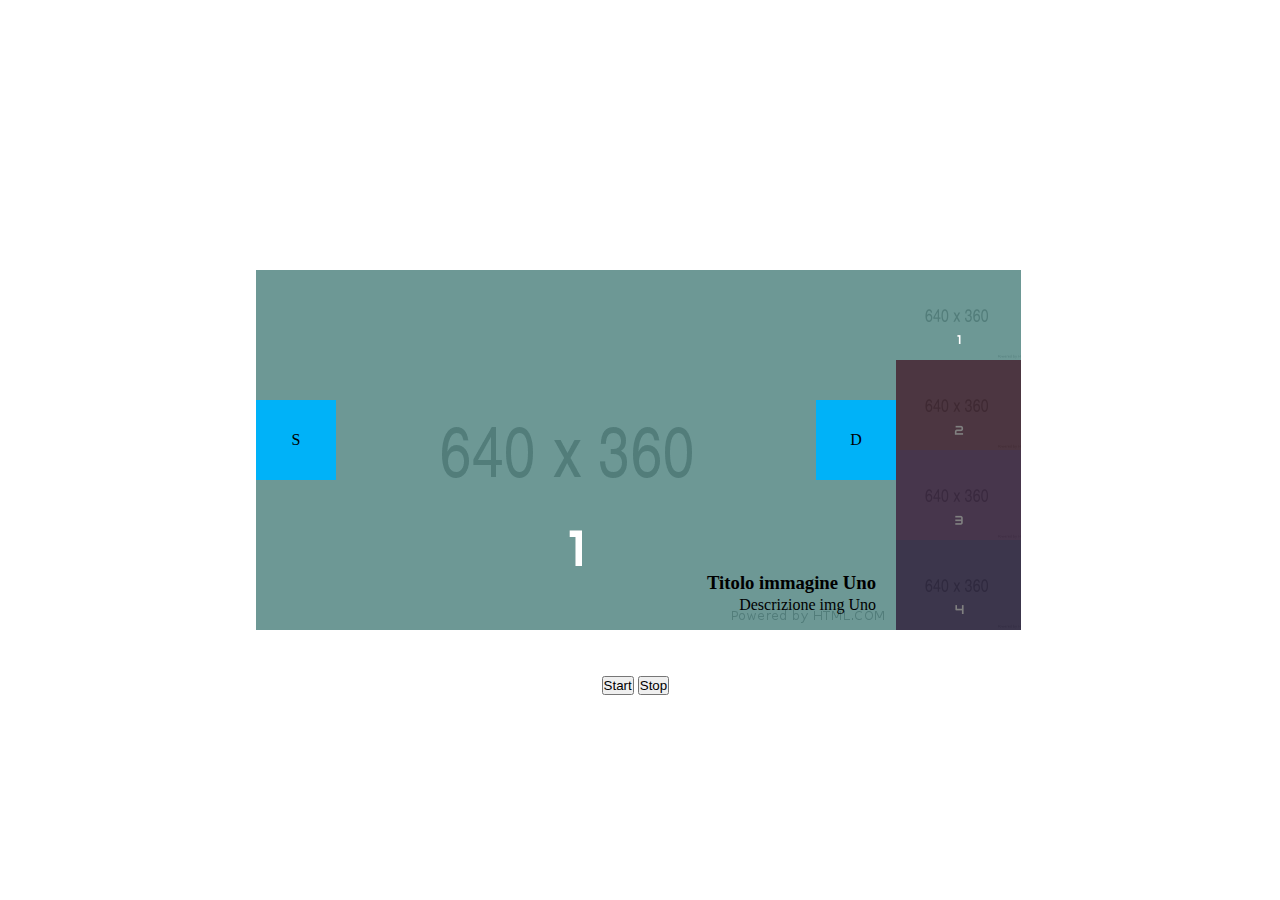
==== bonus 3/index.html @ 60ce1bd9 "add_bonus 3 start" ====
<!DOCTYPE html>
<html lang="en">
  <head>
    <meta charset="UTF-8" />
    <meta http-equiv="X-UA-Compatible" content="IE=edge" />
    <meta name="viewport" content="width=device-width, initial-scale=1.0" />
    <link rel="stylesheet" href="css/style.css" />
    <title>Carosello Array di Oggetti</title>
  </head>
  <body>
    <section class="sezioneSlide">
      <div class="slider-container">
        <div class="thumbnails"></div>
        <div class="frecce">
          <div class="freccia frecciaDestra"><p>D</p></div>
          <div class="freccia frecciaSinistra"><p>S</p></div>
        </div>
        <div class="slide"></div>
      </div>
    </section>
    <div class="buttons">
      <button class="start">Start</button>
      <button class="stop">Stop</button>
    </div>

    <script type="text/javascript" src="js/script.js"></script>
  </body>
</html>
---- bonus 3/css/style.css ----
* {
  margin: 0;
  padding: 0;
  box-sizing: border-box;
}

.slider-container {
  background-color: aquamarine;
  height: 360px;
  width: 640px;
  z-index: 100;

  position: relative;
  position: absolute;
  top: 50%;
  left: 50%;
  transform: translate(-60%, -50%);
}

.freccia {
  z-index: 200;
  width: 80px;
  height: 80px;
  background-color: rgb(0, 178, 248);
  display: flex;
  justify-content: center;
  align-items: center;
}

.frecciaDestra {
  position: absolute;
  right: 0;
  top: 50%;
  transform: translate(0px, -50px);
}

.frecciaSinistra {
  position: absolute;
  left: 0;
  top: 50%;
  transform: translate(0px, -50px);
}

.nascosta {
  display: none;
}

.visibile {
  display: block;
}

.slide {
  position: relative;
}

.title,
.desc {
  position: absolute;
  right: 20px;
}

.title {
  bottom: 40px;
}

.desc {
  bottom: 20px;
}

.thumbnails {
  background-color: rgb(0, 0, 0);
  height: 100%;
  width: 125px;
  position: absolute;
  z-index: 400;
  right: -125px;
  top: 0;
}

.immaginiThumb {
  height: calc(100% / 4);
}

.immaginiThumb img {
  width: 100%;
  height: 100%;
  object-fit: cover;
}

.shadow {
  opacity: 0.5;
}

.noShadow {
  opacity: 1;
}
.buttons {
  position: absolute;
  bottom: 205px;
  left: 47%;
}
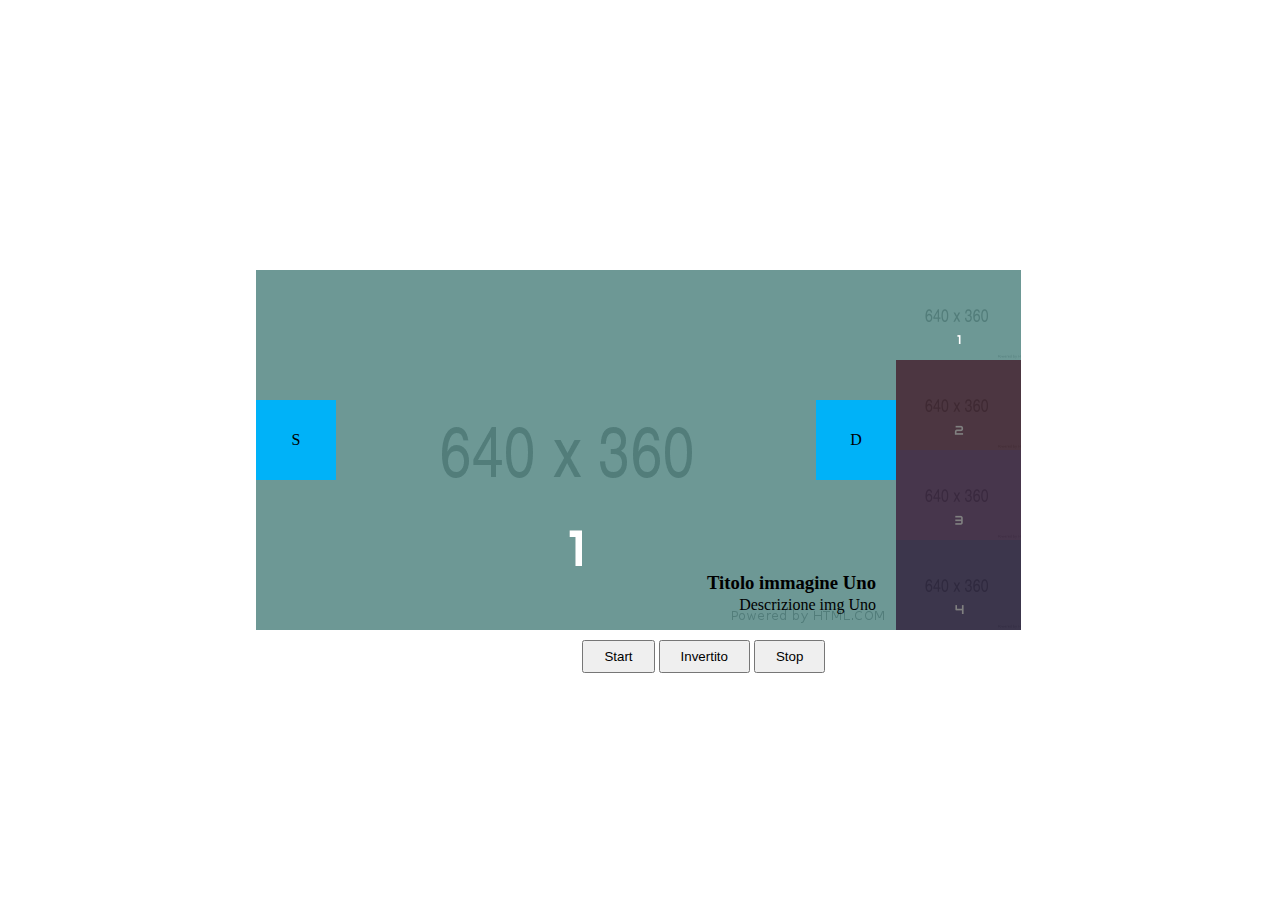
==== commit c700c9f9: "add_ btn inverti" ====
--- a/bonus 3/index.html
+++ b/bonus 3/index.html
@@ -20,6 +20,7 @@
     </section>
     <div class="buttons">
       <button class="start">Start</button>
+      <button class="invertito">Invertito</button>
       <button class="stop">Stop</button>
     </div>
 
--- a/bonus 3/css/style.css
+++ b/bonus 3/css/style.css
@@ -96,6 +96,12 @@
 }
 .buttons {
   position: absolute;
-  bottom: 205px;
-  left: 47%;
+  bottom: 227px;
+  left: 45.5%;
 }
+
+.start,
+.stop,
+.invertito {
+  padding: 7px 20px;
+}
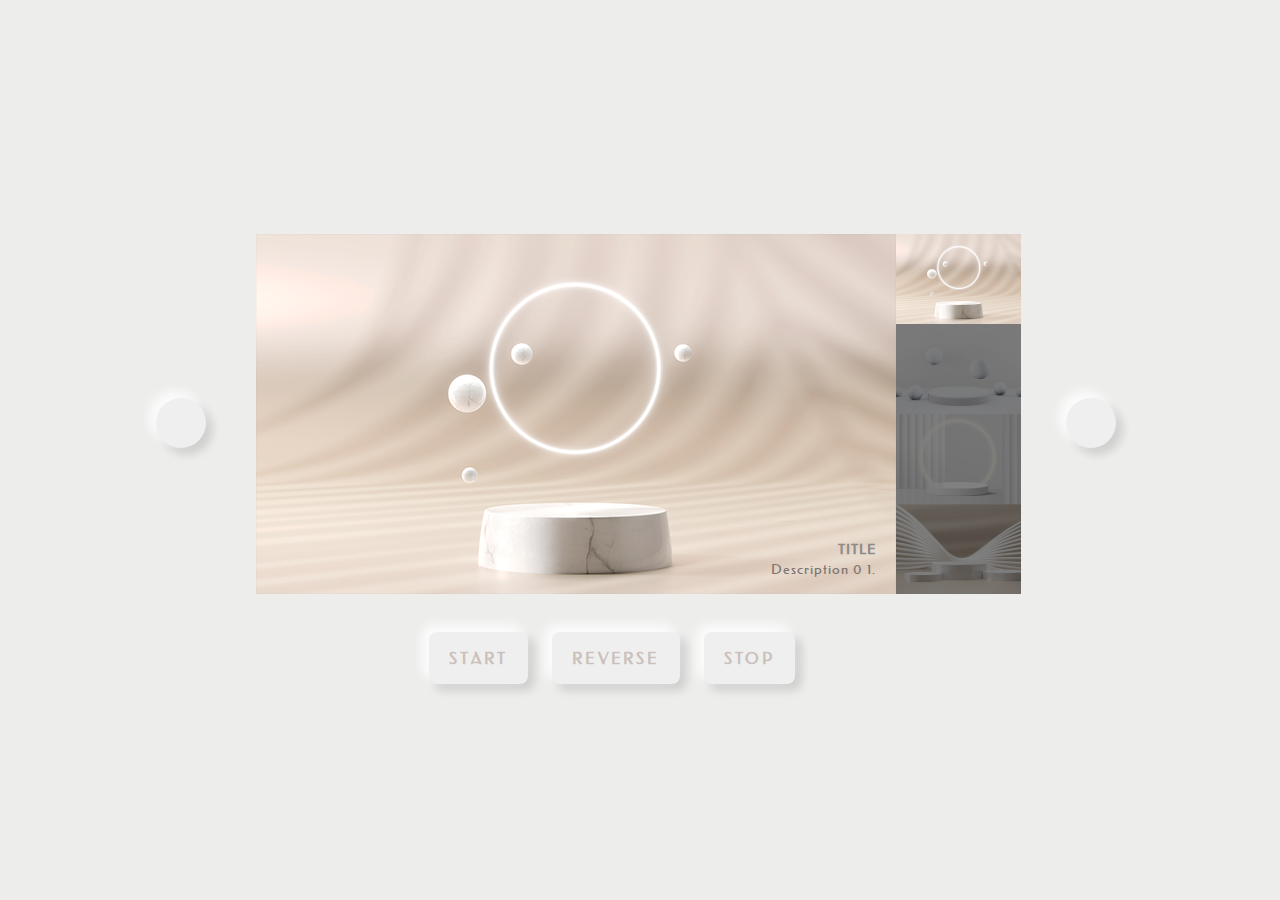
==== commit b00e6281: "fix_css" ====
--- a/bonus 3/index.html
+++ b/bonus 3/index.html
@@ -4,6 +4,23 @@
     <meta charset="UTF-8" />
     <meta http-equiv="X-UA-Compatible" content="IE=edge" />
     <meta name="viewport" content="width=device-width, initial-scale=1.0" />
+    <!-- font awasome -->
+    <link
+      rel="stylesheet"
+      href="https://cdnjs.cloudflare.com/ajax/libs/font-awesome/6.2.1/css/all.min.css"
+      integrity="sha512-MV7K8+y+gLIBoVD59lQIYicR65iaqukzvf/nwasF0nqhPay5w/9lJmVM2hMDcnK1OnMGCdVK+iQrJ7lzPJQd1w=="
+      crossorigin="anonymous"
+      referrerpolicy="no-referrer"
+    />
+    <!-- fine font awasome -->
+    <!-- google font -->
+    <link rel="preconnect" href="https://fonts.googleapis.com" />
+    <link rel="preconnect" href="https://fonts.gstatic.com" crossorigin />
+    <link
+      href="https://fonts.googleapis.com/css2?family=Federo&display=swap"
+      rel="stylesheet"
+    />
+    <!-- fine google font -->
     <link rel="stylesheet" href="css/style.css" />
     <title>Carosello Array di Oggetti</title>
   </head>
@@ -12,17 +29,21 @@
       <div class="slider-container">
         <div class="thumbnails"></div>
         <div class="frecce">
-          <div class="freccia frecciaDestra"><p>D</p></div>
-          <div class="freccia frecciaSinistra"><p>S</p></div>
+          <button class="freccia frecciaDestra">
+            <p><i class="fa-solid fa-chevron-right"></i></p>
+          </button>
+          <button class="freccia frecciaSinistra">
+            <p><i class="fa-solid fa-chevron-left"></i></p>
+          </button>
         </div>
         <div class="slide"></div>
+        <div class="buttons">
+          <button class="start">Start</button>
+          <button class="invertito">Reverse</button>
+          <button class="stop">Stop</button>
+        </div>
       </div>
     </section>
-    <div class="buttons">
-      <button class="start">Start</button>
-      <button class="invertito">Invertito</button>
-      <button class="stop">Stop</button>
-    </div>
 
     <script type="text/javascript" src="js/script.js"></script>
   </body>
--- a/bonus 3/css/style.css
+++ b/bonus 3/css/style.css
@@ -4,41 +4,58 @@
   box-sizing: border-box;
 }
 
+body {
+  font-family: "Federo", sans-serif;
+  background-color: #ededec;
+}
+
+h3 {
+  color: #8f8b87;
+  text-transform: uppercase;
+  letter-spacing: 1px;
+  font-size: 14px;
+}
+
 .slider-container {
-  background-color: aquamarine;
   height: 360px;
   width: 640px;
   z-index: 100;
 
   position: relative;
   position: absolute;
-  top: 50%;
+  top: 46%;
   left: 50%;
   transform: translate(-60%, -50%);
 }
 
+.fa-solid,
+.fas {
+  color: #9d857970;
+}
+
 .freccia {
   z-index: 200;
-  width: 80px;
-  height: 80px;
-  background-color: rgb(0, 178, 248);
+  width: 50px;
+  height: 50px;
+
   display: flex;
   justify-content: center;
   align-items: center;
+  border-radius: 50px;
 }
 
 .frecciaDestra {
   position: absolute;
-  right: 0;
+  right: -220px;
   top: 50%;
-  transform: translate(0px, -50px);
+  transform: translate(0px, -16px);
 }
 
 .frecciaSinistra {
   position: absolute;
-  left: 0;
+  left: -100px;
   top: 50%;
-  transform: translate(0px, -50px);
+  transform: translate(0px, -16px);
 }
 
 .nascosta {
@@ -65,6 +82,10 @@
 
 .desc {
   bottom: 20px;
+  color: #7c766f;
+  font-family: inherit;
+  letter-spacing: 1px;
+  font-size: 14px;
 }
 
 .thumbnails {
@@ -96,12 +117,44 @@
 }
 .buttons {
   position: absolute;
-  bottom: 227px;
-  left: 45.5%;
+  bottom: -90px;
+  left: 25.5%;
 }
 
 .start,
 .stop,
 .invertito {
-  padding: 7px 20px;
+  padding: 16px 20px;
+  color: #9d857970;
+  text-transform: uppercase;
+  font-family: inherit;
+  margin: 0px 10px;
 }
+
+button {
+  background: #efefef;
+  border: none;
+  border-radius: 0.5rem;
+  color: #444;
+  font-size: 1rem;
+  font-weight: 700;
+  letter-spacing: 0.2rem;
+  text-align: center;
+  outline: none;
+  cursor: pointer;
+  transition: 0.2s ease-in-out;
+  box-shadow: -6px -6px 14px rgba(255, 255, 255, 0.7),
+    -6px -6px 10px rgba(255, 255, 255, 0.5),
+    6px 6px 8px rgba(255, 255, 255, 0.075), 6px 6px 10px rgba(0, 0, 0, 0.15);
+}
+button:hover {
+  box-shadow: -2px -2px 6px rgba(255, 255, 255, 0.6),
+    -2px -2px 4px rgba(255, 255, 255, 0.4),
+    2px 2px 2px rgba(255, 255, 255, 0.05), 2px 2px 4px rgba(0, 0, 0, 0.1);
+}
+button:active {
+  box-shadow: inset -2px -2px 6px rgba(255, 255, 255, 0.7),
+    inset -2px -2px 4px rgba(255, 255, 255, 0.5),
+    inset 2px 2px 2px rgba(255, 255, 255, 0.075),
+    inset 2px 2px 4px rgba(0, 0, 0, 0.15);
+}
